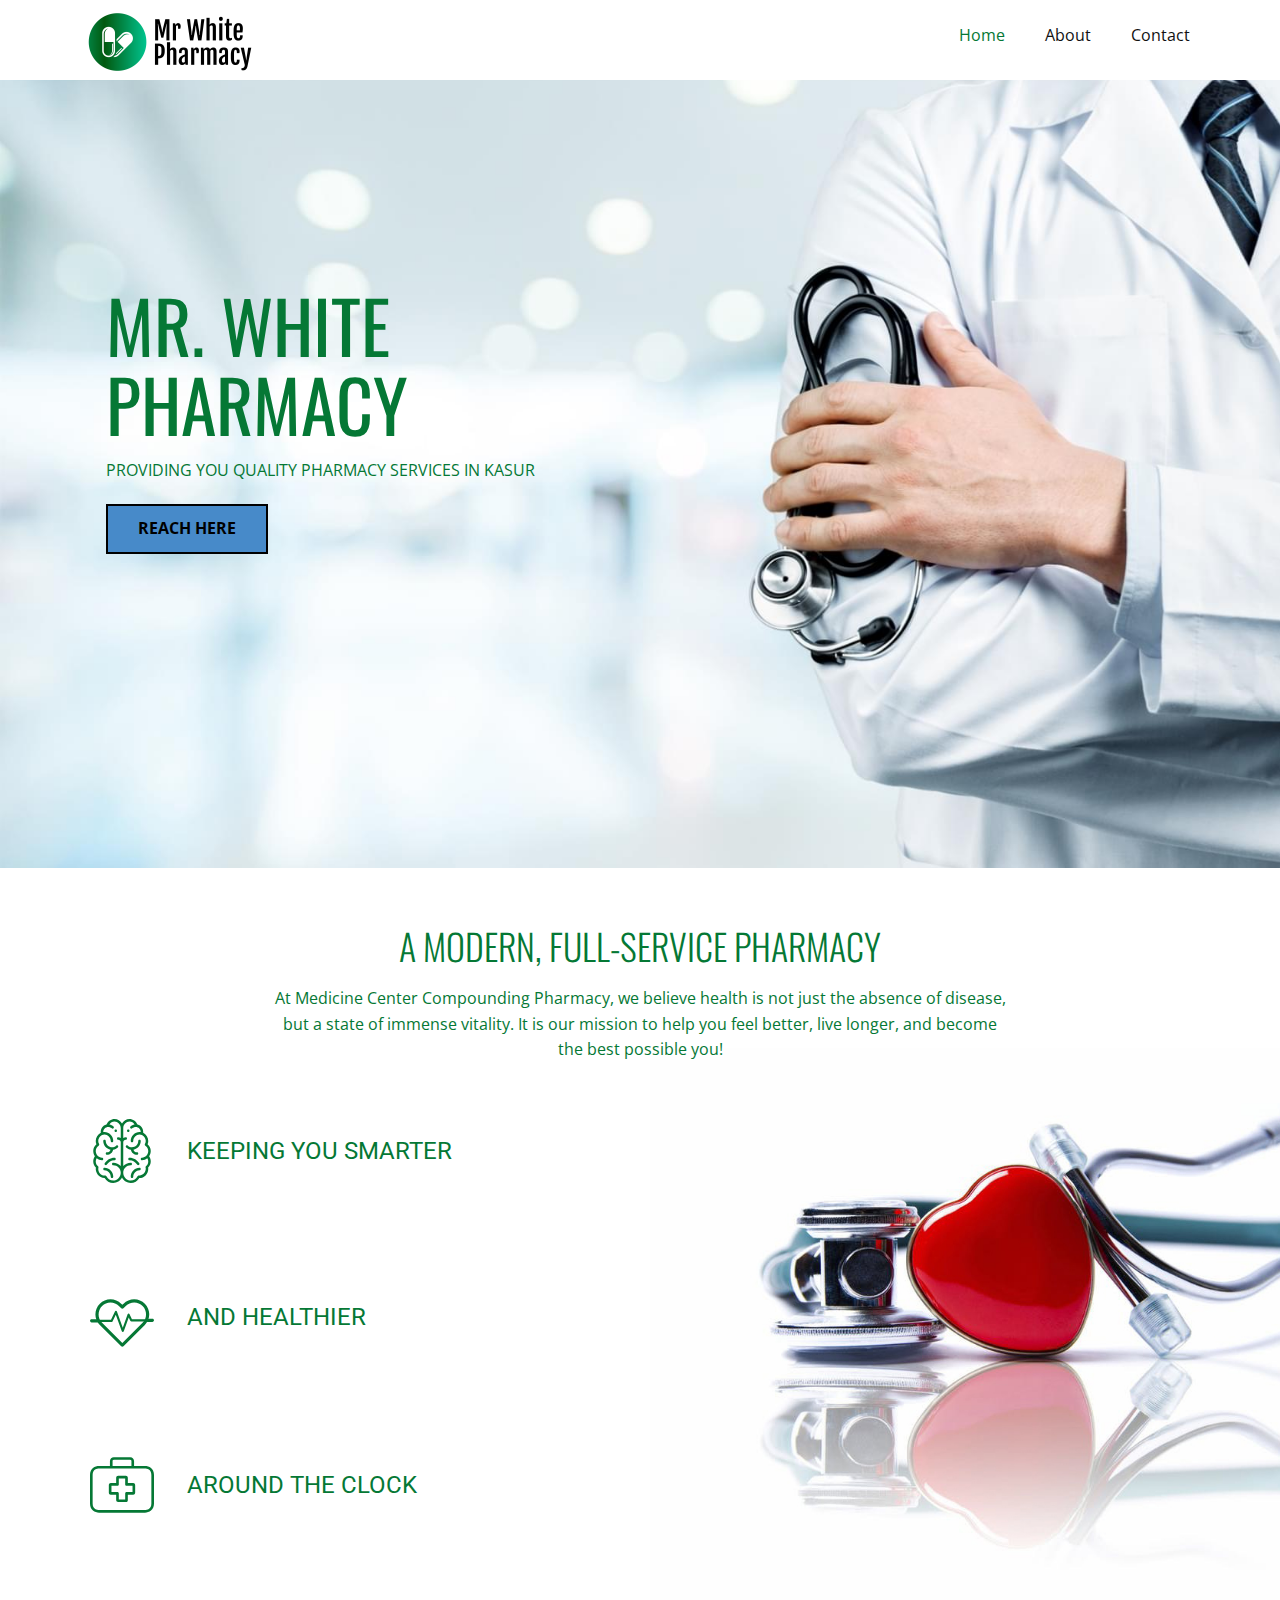
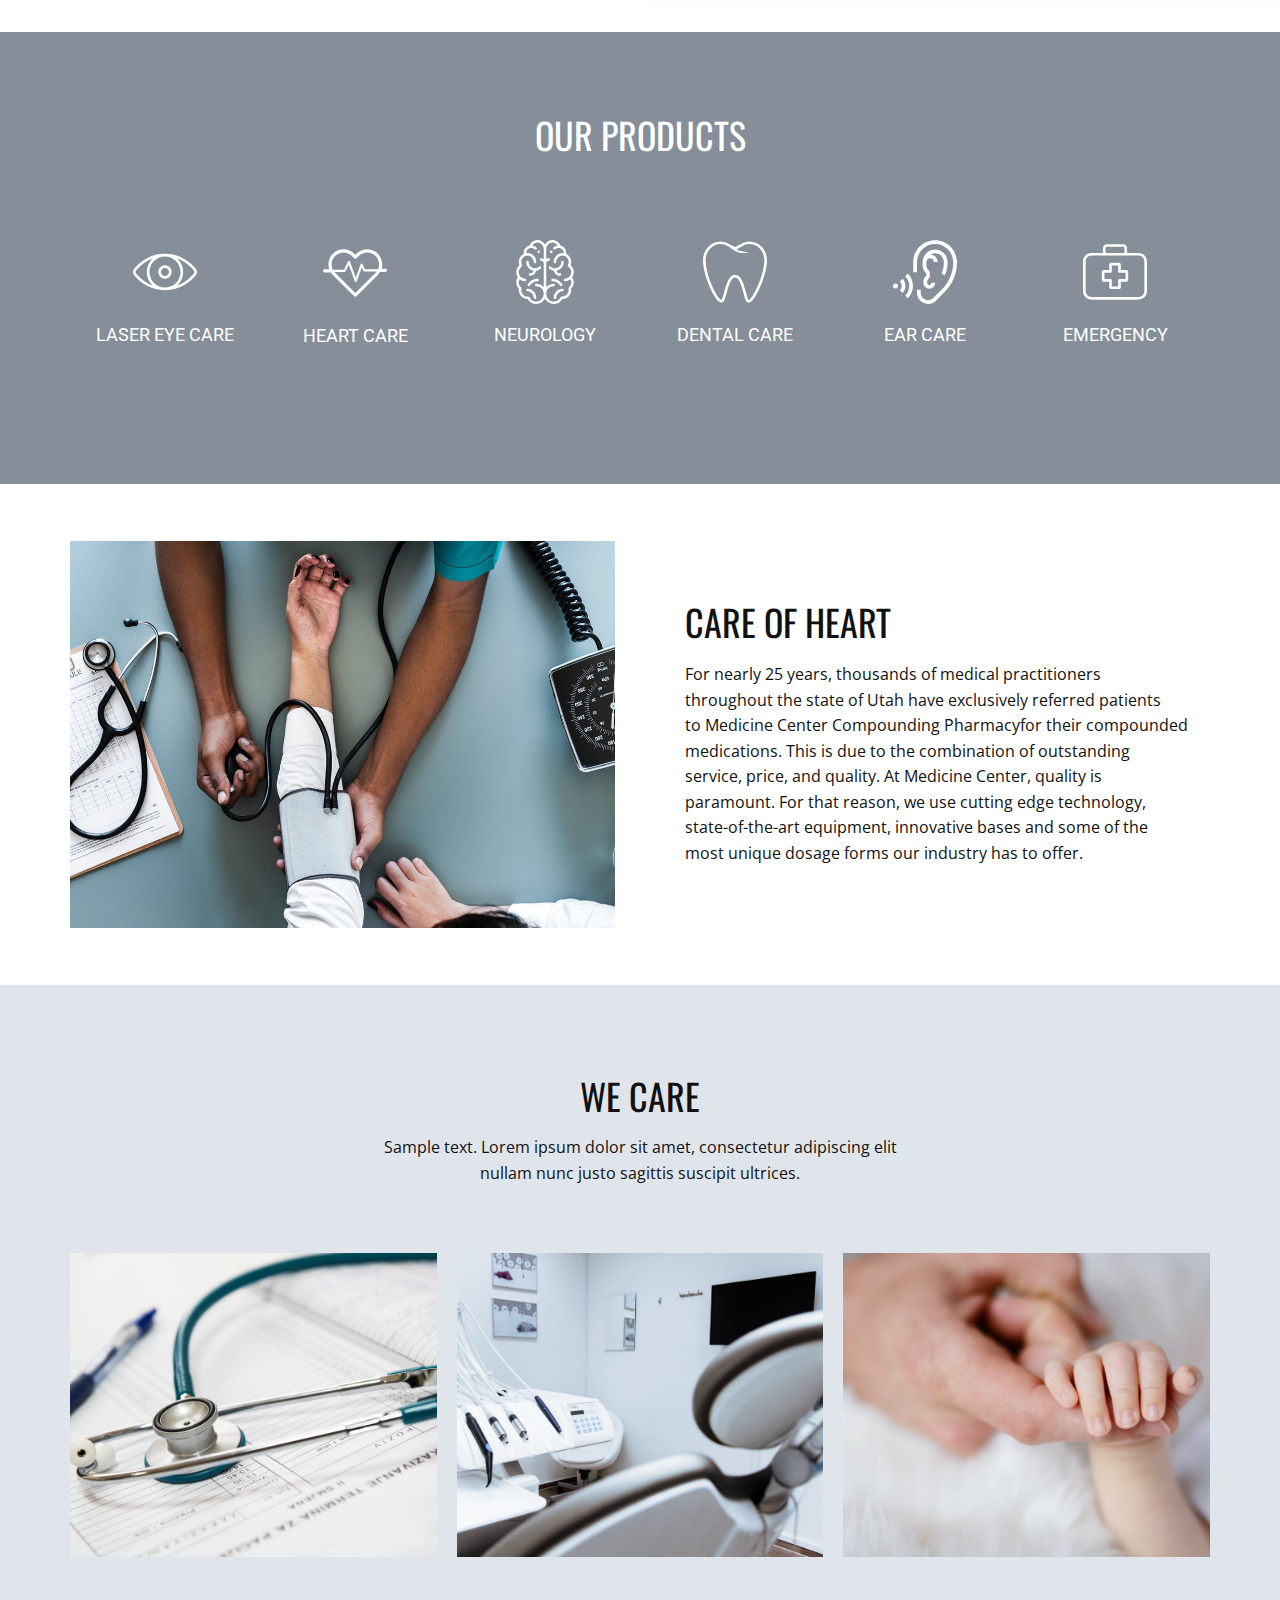
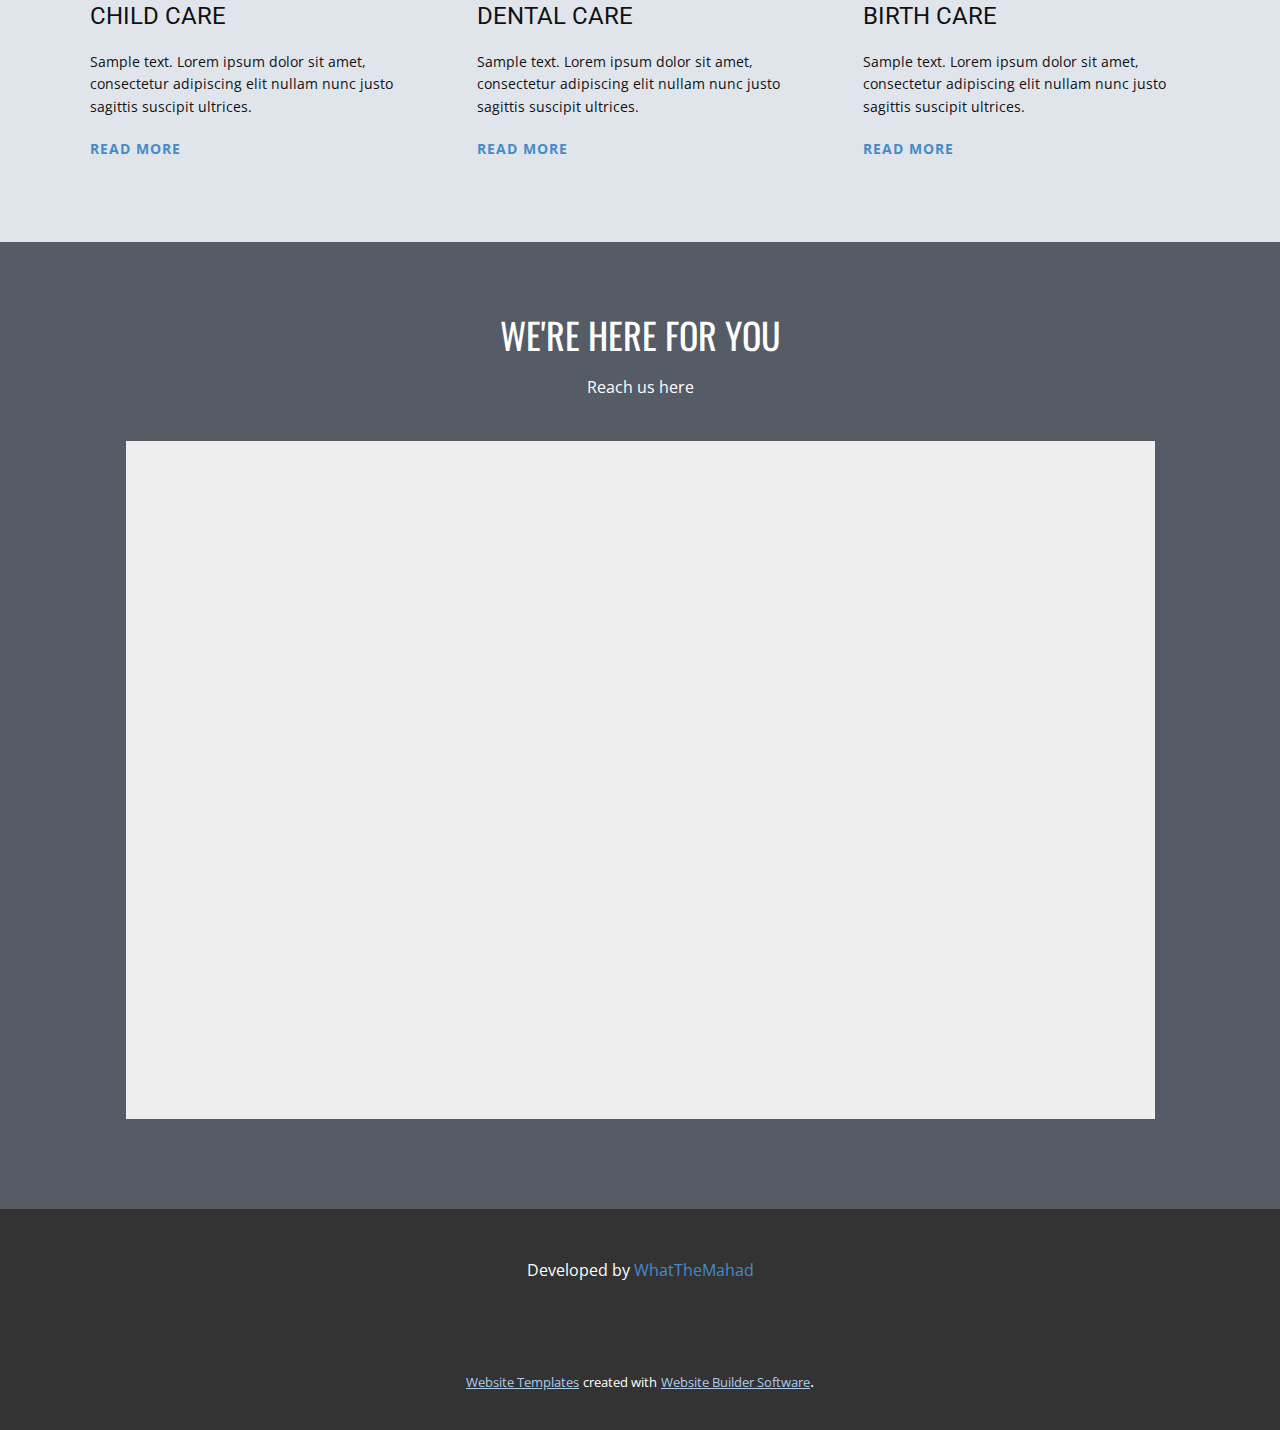
==== index.html @ a877fb99 "First Commit" ====
<!DOCTYPE html>
<html style="font-size: 16px;">
  <head>
    <meta name="viewport" content="width=device-width, initial-scale=1.0">
    <meta charset="utf-8">
    <meta name="keywords" content="MR. WHITE PHARMACY, KEEPING YOU SMARTER, AND HEALTHIER, around the clock, A MODERN, FULL-SERVICE PHARMACY, our products, care of heart, we care, we're here for you">
    <meta name="description" content="">
    <meta name="page_type" content="np-template-header-footer-from-plugin">
    <title>Mr White Pharmacy</title>
    <link rel="stylesheet" href="nicepage.css" media="screen">
<link rel="stylesheet" href="Mr-White-Pharmacy.css" media="screen">
    <script class="u-script" type="text/javascript" src="jquery.js" defer=""></script>
    <script class="u-script" type="text/javascript" src="nicepage.js" defer=""></script>
    <meta name="generator" content="Nicepage 3.11.0, nicepage.com">
    
    
    
    
    <link id="u-theme-google-font" rel="stylesheet" href="https://fonts.googleapis.com/css?family=Roboto:100,100i,300,300i,400,400i,500,500i,700,700i,900,900i|Open+Sans:300,300i,400,400i,600,600i,700,700i,800,800i">
    <link id="u-page-google-font" rel="stylesheet" href="https://fonts.googleapis.com/css?family=Oswald:200,300,400,500,600,700">
    
    
    
    <script type="application/ld+json">{
		"@context": "http://schema.org",
		"@type": "Organization",
		"name": "",
		"url": "index.html",
		"logo": "images/mrwhite.png"
}</script>
    <meta property="og:title" content="Mr White Pharmacy">
    <meta property="og:type" content="website">
    <meta name="theme-color" content="#478ac9">
    <link rel="canonical" href="index.html">
    <meta property="og:url" content="index.html">
  </head>
  <body data-home-page="Mr-White-Pharmacy.html" data-home-page-title="Mr White Pharmacy" class="u-body"><header class="u-clearfix u-header u-header" id="sec-38f5"><div class="u-clearfix u-sheet u-sheet-1">
        <a href="https://nicepage.com" class="u-image u-logo u-image-1" data-image-width="199" data-image-height="70">
          <img src="images/mrwhite.png" class="u-logo-image u-logo-image-1" data-image-width="211.6">
        </a>
        <nav class="u-menu u-menu-dropdown u-offcanvas u-menu-1">
          <div class="menu-collapse" style="font-size: 1rem; letter-spacing: 0px;">
            <a class="u-button-style u-custom-left-right-menu-spacing u-custom-padding-bottom u-custom-text-active-color u-custom-text-hover-color u-custom-top-bottom-menu-spacing u-nav-link u-text-active-palette-1-base u-text-hover-palette-2-base" href="#map">
              <svg><use xmlns:xlink="http://www.w3.org/1999/xlink" xlink:href="#menu-hamburger"></use></svg>
              <svg version="1.1" xmlns="http://www.w3.org/2000/svg" xmlns:xlink="http://www.w3.org/1999/xlink"><defs><symbol id="menu-hamburger" viewBox="0 0 16 16" style="width: 16px; height: 16px;"><rect y="1" width="16" height="2"></rect><rect y="7" width="16" height="2"></rect><rect y="13" width="16" height="2"></rect>
</symbol>
</defs></svg>
            </a>
          </div>
          <div class="u-custom-menu u-nav-container">
            <ul class="u-nav u-unstyled u-nav-1"><li class="u-nav-item"><a class="u-button-style u-nav-link u-text-active-custom-color-2 u-text-hover-custom-color-2" href="Mr-White-Pharmacy.html" style="padding: 10px 20px;">Home</a>
</li><li class="u-nav-item"><a class="u-button-style u-nav-link u-text-active-custom-color-2 u-text-hover-custom-color-2" href="Mr-White-Pharmacy.html#about" data-page-id="713429143" style="padding: 10px 20px;">About</a>
</li><li class="u-nav-item"><a class="u-button-style u-nav-link u-text-active-custom-color-2 u-text-hover-custom-color-2" href="tel:+923099356744" style="padding: 10px 20px;">Contact</a>
</li></ul>
          </div>
          <div class="u-custom-menu u-nav-container-collapse">
            <div class="u-black u-container-style u-inner-container-layout u-opacity u-opacity-95 u-sidenav">
              <div class="u-sidenav-overflow">
                <div class="u-menu-close"></div>
                <ul class="u-align-center u-nav u-popupmenu-items u-unstyled u-nav-2"><li class="u-nav-item"><a class="u-button-style u-nav-link" href="Mr-White-Pharmacy.html" style="padding: 10px 20px;">Home</a>
</li><li class="u-nav-item"><a class="u-button-style u-nav-link" href="Mr-White-Pharmacy.html#about" data-page-id="713429143" style="padding: 10px 20px;">About</a>
</li><li class="u-nav-item"><a class="u-button-style u-nav-link" href="tel:+923099356744" style="padding: 10px 20px;">Contact</a>
</li></ul>
              </div>
            </div>
            <div class="u-black u-menu-overlay u-opacity u-opacity-70"></div>
          </div>
        </nav>
      </div></header>
    <section class="u-clearfix u-image u-section-1">
      <div class="u-clearfix u-sheet u-sheet-1">
        <div class="u-expanded-width-xs u-group u-shape-rectangle u-group-1">
          <div class="u-container-layout u-container-layout-1">
            <h1 class="u-custom-font u-font-oswald u-text u-text-custom-color-2 u-title u-text-1">MR. WHITE PHARMACY</h1>
            <p class="u-text u-text-custom-color-2 u-text-2">PROVIDING YOU QUALITY PHARMACY SERVICES IN KASUR</p>
            <a href="Mr-White-Pharmacy.html#map" data-page-id="713429143" class="u-active-custom-color-2 u-border-2 u-border-black u-btn u-custom-color-2 u-hover-custom-color-2 u-text-black u-text-hover-white u-btn-1">Reach here</a>
          </div>
        </div>
      </div>
    </section>
    <section class="u-clearfix u-section-2" id="about">
      <div class="u-clearfix u-sheet u-sheet-1">
        <div class="u-clearfix u-expanded-width u-gutter-20 u-layout-wrap u-layout-wrap-1">
          <div class="u-layout">
            <div class="u-layout-row">
              <div class="u-size-30">
                <div class="u-layout-col">
                  <div class="u-layout-cell u-left-cell u-size-20 u-layout-cell-1">
                    <div class="u-container-layout u-valign-middle-md u-valign-middle-sm u-valign-middle-xs"><span class="u-icon u-icon-circle u-text-custom-color-2 u-icon-1"><svg class="u-svg-link" preserveAspectRatio="xMidYMin slice" viewBox="0 0 512 512" style="undefined"><use xmlns:xlink="http://www.w3.org/1999/xlink" xlink:href="#svg-898c"></use></svg><svg id="svg-898c" x="0px" y="0px" viewBox="0 0 512 512" style="enable-background:new 0 0 512 512;" class="u-svg-content"><g><g><path d="M306,83c-5.52,0-10,4.48-10,10s4.48,10,10,10c5.52,0,10-4.48,10-10S311.52,83,306,83z"></path>
</g>
</g><g><g><path d="M206,83c-5.52,0-10,4.48-10,10s4.48,10,10,10s10-4.48,10-10S211.52,83,206,83z"></path>
</g>
</g><g><g><path d="M473.123,298.882C481.706,286,486,269.927,486,256c0-20.996-9.327-40.503-25.332-53.731    C464.21,193.805,466,185.002,466,176c0-27.855-16.256-53.803-40.425-65.92c3.667-30.414-16.151-58.292-45.52-65.403    C368.56,18.104,342.975,0,316,0c-25.11,0-47.631,14.646-60,36.016C243.63,14.646,221.109,0,196,0    c-26.977,0-52.562,18.104-64.055,44.678c-29.545,7.156-49.177,35.173-45.52,65.402C62.257,122.196,46,148.145,46,176    c0,9.002,1.79,17.805,5.332,26.269C35.327,215.498,26,235.004,26,256c0,14,4.33,30.052,12.877,42.881    C30.525,310.671,26,324.644,26,339c0,18.616,7.548,36.35,20.899,49.518C40.035,430.01,73.125,472,116,472    c0.31,0,0.615-0.005,0.914-0.014C131.129,496.508,157.515,512,186,512c29.688,0,56.216-17.82,70-43.494    C269.784,494.18,296.312,512,326,512c28.485,0,54.871-15.492,69.086-40.014c0.3,0.009,0.604,0.014,0.914,0.014    c37.944,0,70-33.43,70-73c0-3.369-0.296-6.834-0.899-10.482C478.452,375.35,486,357.617,486,339    C486,324.644,481.475,310.671,473.123,298.882z M246,151.381c-5.888-3.415-12.717-5.381-20-5.381c-5.523,0-10,4.477-10,10    s4.477,10,10,10c11.028,0,20,8.972,20,20v190.169C231.329,359.528,209.877,349,186,349c-5.523,0-10,4.477-10,10s4.477,10,10,10    c33.084,0,60,26.916,60,60c0,34.149-27.477,63-60,63c-23.152,0-44.465-13.691-54.299-34.88c-1.813-3.905-5.919-6.208-10.2-5.726    c-0.707,0.081-1.41,0.175-2.113,0.271c-28.46,3.892-60.51-28.335-51.834-64.387c0.891-3.703-0.399-7.589-3.326-10.025    C52.644,367.614,46,353.671,46,339c0-9.071,2.565-17.948,7.338-25.732C65.332,323.098,80.251,329,96,329c5.523,0,10-4.477,10-10    s-4.477-10-10-10c-27.139,0-50-24.77-50-53c0-17.125,8.729-32.879,23.352-42.142c4.505-2.854,5.978-8.741,3.347-13.38    C68.254,192.639,66,184.403,66,176c0-26.99,22.002-53,50-53c26.636,0,50,24.767,50,53c0,5.523,4.477,10,10,10s10-4.477,10-10    c0-39.57-32.056-73-70-73c-3.348,0-6.678,0.271-9.975,0.784C106.02,103.521,106,103.265,106,103c0-22.317,18.117-40,40-40    c10.682,0,20.73,4.161,28.292,11.715c3.907,3.903,10.238,3.899,14.142-0.007c3.903-3.908,3.9-10.239-0.007-14.142    c-9.123-9.113-20.662-14.925-33.167-16.851C164.079,30.624,178.744,20,196,20c26.636,0,50,24.766,50,53V151.381z M416,329    c15.75,0,30.669-5.903,42.663-15.729C463.435,321.054,466,329.93,466,339c0,14.671-6.644,28.614-18.227,38.253    c-2.928,2.436-4.217,6.323-3.326,10.025c1.06,4.403,1.553,8.128,1.553,11.721c0,31.04-28.075,56.126-53.387,52.666    c-0.703-0.096-1.407-0.191-2.114-0.271c-4.287-0.485-8.388,1.821-10.199,5.726C370.466,478.309,349.151,492,326,492    c-32.523,0-60-28.851-60-63c0-33.084,26.916-60,60-60c5.522,0,10-4.477,10-10s-4.478-10-10-10c-23.877,0-45.329,10.528-60,27.169    V186c0-11.028,8.972-20,20-20c5.522,0,10-4.477,10-10s-4.478-10-10-10c-7.283,0-14.112,1.966-20,5.381V73    c0-28.234,23.364-53,50-53c17.256,0,31.92,10.624,40.739,23.714c-12.504,1.926-24.042,7.738-33.166,16.851    c-3.908,3.903-3.912,10.234-0.009,14.142c3.903,3.908,10.236,3.911,14.142,0.008C345.271,67.161,355.318,63,366,63    c21.993,0,40,17.787,40,40c0,0.264-0.02,0.521-0.025,0.784C402.678,103.271,399.348,103,396,103c-37.944,0-70,33.43-70,73    c0,5.523,4.478,10,10,10c5.522,0,10-4.477,10-10c0-28.233,23.364-53,50-53c27.982,0,50,25.997,50,53    c0,8.403-2.254,16.639-6.699,24.478c-2.63,4.639-1.157,10.526,3.348,13.38C457.271,223.121,466,238.875,466,256    c0,28.331-22.941,53-50,53c-5.522,0-10,4.477-10,10S410.478,329,416,329z"></path>
</g>
</g><g><g><path d="M223.453,214.053c-3.682-4.116-10.003-4.468-14.12-0.786C177.265,241.952,126,219.027,126,176c0-5.523-4.477-10-10-10    s-10,4.477-10,10c0,34.715,25.407,63.595,58.6,69.057C160.75,257.185,149.386,266,136,266c-5.523,0-10,4.477-10,10s4.477,10,10,10    c24.357,0,44.69-17.51,49.102-40.602c13.907-1.819,26.996-7.77,37.565-17.225C226.783,224.491,227.135,218.169,223.453,214.053z"></path>
</g>
</g><g><g><path d="M116,389c-5.523,0-10,4.477-10,10s4.477,10,10,10c26.636,0,50,24.767,50,53c0,5.523,4.477,10,10,10s10-4.477,10-10    C186,422.43,153.944,389,116,389z"></path>
</g>
</g><g><g><path d="M196,309c-33.886,0-62.98,18.585-78.3,45.608c-2.723,4.805-1.036,10.908,3.768,13.631    c4.805,2.723,10.907,1.037,13.631-3.768C147.034,343.415,169.68,329,196,329c5.523,0,10-4.477,10-10S201.523,309,196,309z"></path>
</g>
</g><g><g><path d="M376,266c-13.386,0-24.75-8.815-28.6-20.943C380.593,239.595,406,210.715,406,176c0-5.523-4.478-10-10-10    c-5.522,0-10,4.477-10,10c0,27.57-22.43,50-50,50c-12.316,0-24.153-4.522-33.333-12.733c-4.115-3.682-10.438-3.331-14.12,0.786    c-3.683,4.116-3.33,10.438,0.786,14.12c10.569,9.455,23.659,15.406,37.565,17.225C331.31,268.49,351.643,286,376,286    c5.522,0,10-4.477,10-10S381.522,266,376,266z"></path>
</g>
</g><g><g><path d="M396,389c-37.944,0-70,33.43-70,73c0,5.523,4.478,10,10,10c5.522,0,10-4.477,10-10c0-28.233,23.364-53,50-53    c5.522,0,10-4.477,10-10S401.522,389,396,389z"></path>
</g>
</g><g><g><path d="M394.3,354.609C379.018,327.65,349.964,309,316,309c-5.522,0-10,4.477-10,10s4.478,10,10,10    c26.301,0,48.964,14.411,60.899,35.471c2.727,4.811,8.834,6.489,13.631,3.769C395.335,365.517,397.022,359.414,394.3,354.609z"></path>
</g>
</g><g></g><g></g><g></g><g></g><g></g><g></g><g></g><g></g><g></g><g></g><g></g><g></g><g></g><g></g><g></g></svg></span>
                      <h2 class="u-text u-text-custom-color-2 u-text-1">KEEPING YOU SMARTER</h2>
                    </div>
                  </div>
                  <div class="u-layout-cell u-left-cell u-size-20 u-layout-cell-2">
                    <div class="u-container-layout u-valign-middle-md u-valign-middle-xs"><span class="u-icon u-icon-circle u-text-custom-color-2 u-icon-2"><svg class="u-svg-link" preserveAspectRatio="xMidYMin slice" viewBox="0 0 484 484" style="undefined"><use xmlns:xlink="http://www.w3.org/1999/xlink" xlink:href="#svg-d835"></use></svg><svg id="svg-d835" x="0px" y="0px" viewBox="0 0 484 484" style="enable-background:new 0 0 484 484;" class="u-svg-content"><g><g><path d="M414.74,95.558c-21.512-21.516-50.12-33.364-80.544-33.364c-30.428,0-59.032,11.848-80.544,33.364l-9.044,9.044    l-9.044-9.044c-21.516-21.516-50.124-33.364-80.548-33.364c-30.428,0-59.032,11.848-80.544,33.364    c-44.416,44.408-44.416,116.672,0,161.084L236.12,418.29c2.344,2.344,5.412,3.516,8.484,3.516c3.072,0,6.14-1.172,8.492-3.512    L414.74,256.646c21.516-21.512,33.364-50.12,33.364-80.544C448.104,145.674,436.256,117.07,414.74,95.558z M397.768,239.674    l-153.16,153.164L91.444,239.674c-35.056-35.056-35.056-92.092,0-127.148c16.98-16.98,39.556-26.332,63.572-26.332    c24.012,0,46.592,9.352,63.576,26.332l17.528,17.528c4.688,4.688,12.28,4.688,16.968,0l17.528-17.528    c16.984-16.98,39.56-26.332,63.576-26.332s46.596,9.352,63.576,26.332C432.824,147.582,432.824,204.618,397.768,239.674z"></path>
</g>
</g><g><g><path d="M56,213.806H12c-6.628,0-12,5.372-12,12s5.372,12,12,12h44c6.628,0,12-5.372,12-12S62.628,213.806,56,213.806z"></path>
</g>
</g><g><g><path d="M431.992,214.194H317.144l-17.872-39.308c-1.348-2.972-4.284-4.78-7.624-4.684c-3.26,0.14-6.108,2.24-7.196,5.316    l-36.528,102.936l-44.408-122.98c-1.096-3.036-3.916-5.12-7.148-5.272c-3.456-0.16-6.236,1.66-7.612,4.584l-29.84,63.408h-98.92    c-4.42,0-8,3.584-8,8s5.264,7.612,9.684,7.612h104c3.1,0,4.236-1.4,5.556-4.204l23.788-50.548l45.452,125.86    c1.144,3.168,4.152,5.28,7.524,5.28c0.008,0,0.016,0,0.016,0c3.38-0.008,6.388-2.14,7.516-5.324l37.376-105.332l11.804,25.964    c1.296,2.86,5.832,4.304,8.968,4.304h120c4.416,0,6.312-3.196,6.312-7.612S436.408,214.194,431.992,214.194z"></path>
</g>
</g><g><g><path d="M472,209.806h-36c-6.628,0-12,5.372-12,12s5.372,12,12,12h36c6.628,0,12-5.372,12-12S478.628,209.806,472,209.806z"></path>
</g>
</g><g></g><g></g><g></g><g></g><g></g><g></g><g></g><g></g><g></g><g></g><g></g><g></g><g></g><g></g><g></g></svg></span>
                      <h2 class="u-text u-text-custom-color-2 u-text-2">AND HEALTHIER</h2>
                    </div>
                  </div>
                  <div class="u-layout-cell u-left-cell u-size-20 u-layout-cell-3">
                    <div class="u-container-layout u-valign-middle-md u-valign-middle-xs"><span class="u-icon u-icon-circle u-text-custom-color-2 u-icon-3"><svg class="u-svg-link" preserveAspectRatio="xMidYMin slice" viewBox="0 0 388.8 388.8" style="undefined"><use xmlns:xlink="http://www.w3.org/1999/xlink" xlink:href="#svg-3d17"></use></svg><svg id="svg-3d17" x="0px" y="0px" viewBox="0 0 388.8 388.8" style="enable-background:new 0 0 388.8 388.8;" class="u-svg-content"><g><g><path d="M262.48,182.856c-0.027,0-0.053,0-0.08,0h-32.56v-32.64c0.044-6.583-5.257-11.956-11.84-12c-0.027,0-0.054,0-0.08,0    h-47.04c-6.583,0-11.92,5.337-11.92,11.92v32.64H126.4c-6.583-0.044-11.956,5.256-12,11.839c0,0.054,0,0.107,0,0.161v46.96    c0,6.583,5.337,11.92,11.92,11.92h32.64v32.56c-0.044,6.583,5.257,11.956,11.84,12c0.027,0,0.054,0,0.08,0h46.96    c6.583,0,11.92-5.337,11.92-11.92v0v-32.64h32.64c6.583,0.044,11.956-5.257,12-11.84c0-0.027,0-0.054,0-0.08v-46.96    C274.4,188.193,269.064,182.856,262.48,182.856z M258.4,237.656h-36.56c-4.418,0-8,3.582-8,8v36.56h-38.88v-36.56    c0-4.418-3.582-8-8-8H130.4v-38.8h36.56c4.418,0,8-3.582,8-8v-36.64h38.8v36.56c0,4.418,3.582,8,8,8h36.64V237.656z"></path>
</g>
</g><g><g><path d="M333.6,78.376L333.6,78.376l-65.92,0v-28.16c0.415-12.85-9.666-23.604-22.516-24.019c-0.655-0.021-1.31-0.015-1.964,0.019    h-97.6c-12.84-0.669-23.791,9.197-24.461,22.036c-0.034,0.654-0.041,1.309-0.019,1.964v28H55.2c-25.44,0-55.2,14.48-55.2,55.2v174    c0,40.72,29.76,55.2,55.2,55.2h278.4c25.44,0,55.2-14.48,55.2-55.2v-173.84C388.8,92.856,359.12,78.376,333.6,78.376z     M137.12,50.216c0-2.32,0-8.56,8.56-8.56h97.52c8.56,0,8.56,6.16,8.56,8.56v28H137.12V50.216z M372.8,307.416    c0,35.36-27.36,39.2-39.2,39.2H55.2c-11.76,0-39.2-3.84-39.2-39.2v-173.84c0-35.36,27.36-39.2,39.2-39.2h278.4    c11.76,0,39.2,3.84,39.2,39.2V307.416z"></path>
</g>
</g><g></g><g></g><g></g><g></g><g></g><g></g><g></g><g></g><g></g><g></g><g></g><g></g><g></g><g></g><g></g></svg></span>
                      <h2 class="u-text u-text-custom-color-2 u-text-3">around the clock</h2>
                    </div>
                  </div>
                </div>
              </div>
              <div class="u-size-30">
                <div class="u-layout-row">
                  <div class="u-expand-resize u-layout-cell u-right-cell u-size-60 u-layout-cell-4">
                    <div class="u-container-layout">
                      <img class="u-image u-image-1" src="images/ff8d8bc18ea3d33187ee1aa300a5f9f7.jpeg">
                    </div>
                  </div>
                </div>
              </div>
            </div>
          </div>
        </div>
        <div class="u-align-center u-expanded-width-md u-expanded-width-xs u-group u-group-1">
          <div class="u-container-layout u-valign-middle u-container-layout-5">
            <h2 class="u-custom-font u-font-oswald u-text u-text-custom-color-2 u-text-4">A MODERN, FULL-SERVICE PHARMACY</h2>
            <p class="u-text u-text-custom-color-2 u-text-5">At Medicine Center Compounding Pharmacy, we believe health is not just the absence of disease, but a state of immense vitality. It is our mission to help you feel better, live longer, and become the best possible you!</p>
          </div>
        </div>
      </div>
    </section>
    <section class="u-clearfix u-palette-5-dark-1 u-section-3">
      <div class="u-clearfix u-sheet u-sheet-1">
        <div class="u-align-center u-group u-group-1">
          <div class="u-container-layout u-container-layout-1">
            <h2 class="u-custom-font u-font-oswald u-text u-text-1">our products</h2>
          </div>
        </div>
        <div class="u-clearfix u-expanded-width u-layout-wrap u-layout-wrap-1">
          <div class="u-layout">
            <div class="u-layout-row">
              <div class="u-align-center-md u-align-center-sm u-align-center-xl u-align-center-xs u-layout-cell u-left-cell u-size-10 u-size-30-md u-layout-cell-1">
                <div class="u-container-layout u-valign-middle-md u-valign-middle-sm u-valign-middle-xl u-valign-middle-xs u-container-layout-2"><span class="u-icon u-icon-circle u-icon-1"><svg class="u-svg-link" preserveAspectRatio="xMidYMin slice" viewBox="0 0 512.001 512.001" style="undefined"><use xmlns:xlink="http://www.w3.org/1999/xlink" xlink:href="#svg-dde5"></use></svg><svg xmlns="http://www.w3.org/2000/svg" xmlns:xlink="http://www.w3.org/1999/xlink" version="1.1" id="svg-dde5" x="0px" y="0px" viewBox="0 0 512.001 512.001" style="enable-background:new 0 0 512.001 512.001;" xml:space="preserve" class="u-svg-content"><g><g><path d="M503.698,231.895c-28.735-36.843-65.956-67.318-107.637-88.128c-42.548-21.243-88.321-32.265-136.104-32.843    c-1.316-0.036-6.6-0.036-7.916,0c-47.782,0.579-93.556,11.6-136.104,32.843c-41.681,20.81-78.9,51.284-107.636,88.128    c-11.07,14.193-11.07,34.018,0,48.211c28.735,36.843,65.955,67.318,107.636,88.128c42.548,21.243,88.321,32.265,136.104,32.843    c1.316,0.036,6.6,0.036,7.916,0c47.782-0.579,93.556-11.6,136.104-32.843c41.681-20.81,78.901-51.284,107.637-88.128    C514.768,265.911,514.768,246.088,503.698,231.895z M125.242,349.599c-38.92-19.432-73.678-47.892-100.517-82.303    c-5.187-6.651-5.187-15.94,0-22.591c26.838-34.411,61.596-62.871,100.517-82.303c11.054-5.518,22.342-10.29,33.839-14.33    c-29.578,26.588-48.213,65.12-48.213,107.928c0,42.81,18.636,81.345,48.217,107.932    C147.588,359.892,136.297,355.118,125.242,349.599z M256,380.303c-68.542,0-124.304-55.762-124.304-124.304    S187.458,131.696,256,131.696S380.304,187.458,380.304,256S324.542,380.303,256,380.303z M487.275,267.295    c-26.838,34.411-61.596,62.871-100.517,82.303c-11.041,5.512-22.322,10.263-33.805,14.299    c29.558-26.587,48.179-65.107,48.179-107.898c0-42.814-18.64-81.351-48.223-107.939c11.5,4.041,22.793,8.819,33.85,14.34    c38.92,19.432,73.678,47.892,100.517,82.303C492.462,251.355,492.462,260.644,487.275,267.295z"></path>
</g>
</g><g><g><path d="M256,202.804c-29.332,0-53.195,23.863-53.195,53.195s23.863,53.195,53.195,53.195s53.195-23.863,53.195-53.195    C309.196,226.667,285.333,202.804,256,202.804z M256,288.367c-17.847,0-32.368-14.519-32.368-32.368    c0-17.848,14.519-32.367,32.368-32.367c17.847,0,32.367,14.519,32.367,32.367C288.368,273.848,273.847,288.367,256,288.367z"></path>
</g>
</g><g></g><g></g><g></g><g></g><g></g><g></g><g></g><g></g><g></g><g></g><g></g><g></g><g></g><g></g><g></g></svg></span>
                  <h3 class="u-text u-text-2">laser eye care</h3>
                </div>
              </div>
              <div class="u-align-center-md u-align-center-sm u-align-center-xs u-layout-cell u-size-10 u-size-30-md u-layout-cell-2">
                <div class="u-container-layout u-valign-middle-md u-valign-middle-sm u-valign-middle-xs u-container-layout-3"><span class="u-icon u-icon-circle u-icon-2"><svg class="u-svg-link" preserveAspectRatio="xMidYMin slice" viewBox="0 0 484 484" style="undefined"><use xmlns:xlink="http://www.w3.org/1999/xlink" xlink:href="#svg-d864"></use></svg><svg xmlns="http://www.w3.org/2000/svg" xmlns:xlink="http://www.w3.org/1999/xlink" version="1.1" id="svg-d864" x="0px" y="0px" viewBox="0 0 484 484" style="enable-background:new 0 0 484 484;" xml:space="preserve" class="u-svg-content"><g><g><path d="M414.74,95.558c-21.512-21.516-50.12-33.364-80.544-33.364c-30.428,0-59.032,11.848-80.544,33.364l-9.044,9.044    l-9.044-9.044c-21.516-21.516-50.124-33.364-80.548-33.364c-30.428,0-59.032,11.848-80.544,33.364    c-44.416,44.408-44.416,116.672,0,161.084L236.12,418.29c2.344,2.344,5.412,3.516,8.484,3.516c3.072,0,6.14-1.172,8.492-3.512    L414.74,256.646c21.516-21.512,33.364-50.12,33.364-80.544C448.104,145.674,436.256,117.07,414.74,95.558z M397.768,239.674    l-153.16,153.164L91.444,239.674c-35.056-35.056-35.056-92.092,0-127.148c16.98-16.98,39.556-26.332,63.572-26.332    c24.012,0,46.592,9.352,63.576,26.332l17.528,17.528c4.688,4.688,12.28,4.688,16.968,0l17.528-17.528    c16.984-16.98,39.56-26.332,63.576-26.332s46.596,9.352,63.576,26.332C432.824,147.582,432.824,204.618,397.768,239.674z"></path>
</g>
</g><g><g><path d="M56,213.806H12c-6.628,0-12,5.372-12,12s5.372,12,12,12h44c6.628,0,12-5.372,12-12S62.628,213.806,56,213.806z"></path>
</g>
</g><g><g><path d="M431.992,214.194H317.144l-17.872-39.308c-1.348-2.972-4.284-4.78-7.624-4.684c-3.26,0.14-6.108,2.24-7.196,5.316    l-36.528,102.936l-44.408-122.98c-1.096-3.036-3.916-5.12-7.148-5.272c-3.456-0.16-6.236,1.66-7.612,4.584l-29.84,63.408h-98.92    c-4.42,0-8,3.584-8,8s5.264,7.612,9.684,7.612h104c3.1,0,4.236-1.4,5.556-4.204l23.788-50.548l45.452,125.86    c1.144,3.168,4.152,5.28,7.524,5.28c0.008,0,0.016,0,0.016,0c3.38-0.008,6.388-2.14,7.516-5.324l37.376-105.332l11.804,25.964    c1.296,2.86,5.832,4.304,8.968,4.304h120c4.416,0,6.312-3.196,6.312-7.612S436.408,214.194,431.992,214.194z"></path>
</g>
</g><g><g><path d="M472,209.806h-36c-6.628,0-12,5.372-12,12s5.372,12,12,12h36c6.628,0,12-5.372,12-12S478.628,209.806,472,209.806z"></path>
</g>
</g><g></g><g></g><g></g><g></g><g></g><g></g><g></g><g></g><g></g><g></g><g></g><g></g><g></g><g></g><g></g></svg></span>
                  <h3 class="u-align-center-lg u-align-center-xl u-text u-text-3">heart care</h3>
                </div>
              </div>
              <div class="u-align-center u-layout-cell u-size-10 u-size-30-md u-layout-cell-3">
                <div class="u-container-layout u-valign-middle u-container-layout-4"><span class="u-icon u-icon-circle u-icon-3"><svg class="u-svg-link" preserveAspectRatio="xMidYMin slice" viewBox="0 0 512 512" style="undefined"><use xmlns:xlink="http://www.w3.org/1999/xlink" xlink:href="#svg-13ca"></use></svg><svg xmlns="http://www.w3.org/2000/svg" xmlns:xlink="http://www.w3.org/1999/xlink" version="1.1" id="svg-13ca" x="0px" y="0px" viewBox="0 0 512 512" style="enable-background:new 0 0 512 512;" xml:space="preserve" class="u-svg-content"><g><g><path d="M306,83c-5.52,0-10,4.48-10,10s4.48,10,10,10c5.52,0,10-4.48,10-10S311.52,83,306,83z"></path>
</g>
</g><g><g><path d="M206,83c-5.52,0-10,4.48-10,10s4.48,10,10,10s10-4.48,10-10S211.52,83,206,83z"></path>
</g>
</g><g><g><path d="M473.123,298.882C481.706,286,486,269.927,486,256c0-20.996-9.327-40.503-25.332-53.731    C464.21,193.805,466,185.002,466,176c0-27.855-16.256-53.803-40.425-65.92c3.667-30.414-16.151-58.292-45.52-65.403    C368.56,18.104,342.975,0,316,0c-25.11,0-47.631,14.646-60,36.016C243.63,14.646,221.109,0,196,0    c-26.977,0-52.562,18.104-64.055,44.678c-29.545,7.156-49.177,35.173-45.52,65.402C62.257,122.196,46,148.145,46,176    c0,9.002,1.79,17.805,5.332,26.269C35.327,215.498,26,235.004,26,256c0,14,4.33,30.052,12.877,42.881    C30.525,310.671,26,324.644,26,339c0,18.616,7.548,36.35,20.899,49.518C40.035,430.01,73.125,472,116,472    c0.31,0,0.615-0.005,0.914-0.014C131.129,496.508,157.515,512,186,512c29.688,0,56.216-17.82,70-43.494    C269.784,494.18,296.312,512,326,512c28.485,0,54.871-15.492,69.086-40.014c0.3,0.009,0.604,0.014,0.914,0.014    c37.944,0,70-33.43,70-73c0-3.369-0.296-6.834-0.899-10.482C478.452,375.35,486,357.617,486,339    C486,324.644,481.475,310.671,473.123,298.882z M246,151.381c-5.888-3.415-12.717-5.381-20-5.381c-5.523,0-10,4.477-10,10    s4.477,10,10,10c11.028,0,20,8.972,20,20v190.169C231.329,359.528,209.877,349,186,349c-5.523,0-10,4.477-10,10s4.477,10,10,10    c33.084,0,60,26.916,60,60c0,34.149-27.477,63-60,63c-23.152,0-44.465-13.691-54.299-34.88c-1.813-3.905-5.919-6.208-10.2-5.726    c-0.707,0.081-1.41,0.175-2.113,0.271c-28.46,3.892-60.51-28.335-51.834-64.387c0.891-3.703-0.399-7.589-3.326-10.025    C52.644,367.614,46,353.671,46,339c0-9.071,2.565-17.948,7.338-25.732C65.332,323.098,80.251,329,96,329c5.523,0,10-4.477,10-10    s-4.477-10-10-10c-27.139,0-50-24.77-50-53c0-17.125,8.729-32.879,23.352-42.142c4.505-2.854,5.978-8.741,3.347-13.38    C68.254,192.639,66,184.403,66,176c0-26.99,22.002-53,50-53c26.636,0,50,24.767,50,53c0,5.523,4.477,10,10,10s10-4.477,10-10    c0-39.57-32.056-73-70-73c-3.348,0-6.678,0.271-9.975,0.784C106.02,103.521,106,103.265,106,103c0-22.317,18.117-40,40-40    c10.682,0,20.73,4.161,28.292,11.715c3.907,3.903,10.238,3.899,14.142-0.007c3.903-3.908,3.9-10.239-0.007-14.142    c-9.123-9.113-20.662-14.925-33.167-16.851C164.079,30.624,178.744,20,196,20c26.636,0,50,24.766,50,53V151.381z M416,329    c15.75,0,30.669-5.903,42.663-15.729C463.435,321.054,466,329.93,466,339c0,14.671-6.644,28.614-18.227,38.253    c-2.928,2.436-4.217,6.323-3.326,10.025c1.06,4.403,1.553,8.128,1.553,11.721c0,31.04-28.075,56.126-53.387,52.666    c-0.703-0.096-1.407-0.191-2.114-0.271c-4.287-0.485-8.388,1.821-10.199,5.726C370.466,478.309,349.151,492,326,492    c-32.523,0-60-28.851-60-63c0-33.084,26.916-60,60-60c5.522,0,10-4.477,10-10s-4.478-10-10-10c-23.877,0-45.329,10.528-60,27.169    V186c0-11.028,8.972-20,20-20c5.522,0,10-4.477,10-10s-4.478-10-10-10c-7.283,0-14.112,1.966-20,5.381V73    c0-28.234,23.364-53,50-53c17.256,0,31.92,10.624,40.739,23.714c-12.504,1.926-24.042,7.738-33.166,16.851    c-3.908,3.903-3.912,10.234-0.009,14.142c3.903,3.908,10.236,3.911,14.142,0.008C345.271,67.161,355.318,63,366,63    c21.993,0,40,17.787,40,40c0,0.264-0.02,0.521-0.025,0.784C402.678,103.271,399.348,103,396,103c-37.944,0-70,33.43-70,73    c0,5.523,4.478,10,10,10c5.522,0,10-4.477,10-10c0-28.233,23.364-53,50-53c27.982,0,50,25.997,50,53    c0,8.403-2.254,16.639-6.699,24.478c-2.63,4.639-1.157,10.526,3.348,13.38C457.271,223.121,466,238.875,466,256    c0,28.331-22.941,53-50,53c-5.522,0-10,4.477-10,10S410.478,329,416,329z"></path>
</g>
</g><g><g><path d="M223.453,214.053c-3.682-4.116-10.003-4.468-14.12-0.786C177.265,241.952,126,219.027,126,176c0-5.523-4.477-10-10-10    s-10,4.477-10,10c0,34.715,25.407,63.595,58.6,69.057C160.75,257.185,149.386,266,136,266c-5.523,0-10,4.477-10,10s4.477,10,10,10    c24.357,0,44.69-17.51,49.102-40.602c13.907-1.819,26.996-7.77,37.565-17.225C226.783,224.491,227.135,218.169,223.453,214.053z"></path>
</g>
</g><g><g><path d="M116,389c-5.523,0-10,4.477-10,10s4.477,10,10,10c26.636,0,50,24.767,50,53c0,5.523,4.477,10,10,10s10-4.477,10-10    C186,422.43,153.944,389,116,389z"></path>
</g>
</g><g><g><path d="M196,309c-33.886,0-62.98,18.585-78.3,45.608c-2.723,4.805-1.036,10.908,3.768,13.631    c4.805,2.723,10.907,1.037,13.631-3.768C147.034,343.415,169.68,329,196,329c5.523,0,10-4.477,10-10S201.523,309,196,309z"></path>
</g>
</g><g><g><path d="M376,266c-13.386,0-24.75-8.815-28.6-20.943C380.593,239.595,406,210.715,406,176c0-5.523-4.478-10-10-10    c-5.522,0-10,4.477-10,10c0,27.57-22.43,50-50,50c-12.316,0-24.153-4.522-33.333-12.733c-4.115-3.682-10.438-3.331-14.12,0.786    c-3.683,4.116-3.33,10.438,0.786,14.12c10.569,9.455,23.659,15.406,37.565,17.225C331.31,268.49,351.643,286,376,286    c5.522,0,10-4.477,10-10S381.522,266,376,266z"></path>
</g>
</g><g><g><path d="M396,389c-37.944,0-70,33.43-70,73c0,5.523,4.478,10,10,10c5.522,0,10-4.477,10-10c0-28.233,23.364-53,50-53    c5.522,0,10-4.477,10-10S401.522,389,396,389z"></path>
</g>
</g><g><g><path d="M394.3,354.609C379.018,327.65,349.964,309,316,309c-5.522,0-10,4.477-10,10s4.478,10,10,10    c26.301,0,48.964,14.411,60.899,35.471c2.727,4.811,8.834,6.489,13.631,3.769C395.335,365.517,397.022,359.414,394.3,354.609z"></path>
</g>
</g><g></g><g></g><g></g><g></g><g></g><g></g><g></g><g></g><g></g><g></g><g></g><g></g><g></g><g></g><g></g></svg></span>
                  <h3 class="u-text u-text-4">neurology</h3>
                </div>
              </div>
              <div class="u-align-center u-layout-cell u-size-10 u-size-30-md u-layout-cell-4">
                <div class="u-container-layout u-valign-middle u-container-layout-5"><span class="u-icon u-icon-circle u-icon-4"><svg class="u-svg-link" preserveAspectRatio="xMidYMin slice" viewBox="0 0 407.504 407.504" style="undefined"><use xmlns:xlink="http://www.w3.org/1999/xlink" xlink:href="#svg-ef58"></use></svg><svg xmlns="http://www.w3.org/2000/svg" xmlns:xlink="http://www.w3.org/1999/xlink" version="1.1" id="svg-ef58" x="0px" y="0px" viewBox="0 0 407.504 407.504" style="enable-background:new 0 0 407.504 407.504;" xml:space="preserve" class="u-svg-content"><g><path d="M376.328,45.601c-21.131-23.658-50.213-36.686-81.891-36.686c-24.766,0-51.477,14.735-70.994,25.501   c-7.105,3.922-16.821,9.284-19.693,9.637c-2.859-0.347-12.525-5.695-19.613-9.616C164.67,23.666,138.009,8.915,113.068,8.915   c-31.679,0-60.762,13.028-81.894,36.686C11.071,68.108,0,97.734,0,129.021c0,44.695,16.05,108.255,42.933,170.029   c11.96,27.484,24.691,51.233,36.816,68.68c14.432,20.766,26.817,30.859,37.864,30.859c4.902,0,13.878-2.079,18.914-16.007   c4.894-13.534,9.296-29.069,13.964-45.547c12.354-43.606,27.728-97.878,52.48-97.878h1.563c11.005,0,20.856,9.426,30.115,28.818   c9.172,19.209,16.145,44.752,22.898,69.485c4.463,16.351,8.68,31.792,13.416,45.085c4.934,13.842,13.809,15.912,18.666,15.915   c10.992-0.001,23.365-10.249,37.828-31.329c12.094-17.626,24.852-41.611,36.895-69.361c27.02-62.271,43.152-125.354,43.152-168.75   C407.504,97.733,396.432,68.107,376.328,45.601 M286.797,77.685c-0.254-0.017-25.844-1.242-49.139-7.411   c-10.504-2.781-22.924-8.369-22.924-10.027c0-1.614,13.494-9.471,16.748-11.267c17.924-9.888,42.469-23.43,62.955-23.43   c60.361,0,96.432,52.609,96.432,103.471c0,40.62-16.008,102.744-41.779,162.126c-11.457,26.404-24.012,50.047-35.35,66.572   c-13.082,19.067-21.547,24.61-24.111,24.105c-1.574-0.311-1.77-1.427-2.994-4.865c-4.531-12.712-8.668-27.863-13.047-43.904   c-6.938-25.41-14.109-51.687-23.928-72.25c-12.301-25.762-27.062-38.285-45.126-38.285h-1.563   c-17.401,0-31.821,12.423-44.081,37.978c-9.786,20.397-17.218,46.631-24.404,72.002c-4.58,16.165-8.905,31.436-13.602,44.424   c-1.037,2.867-1.357,4.739-3.271,5.029c-1.5,0.228-7.907-0.269-24.204-23.718c-11.346-16.325-23.855-39.702-35.223-65.824   C32.556,233.517,16.635,170.91,16.635,129.02c0-50.862,36.071-103.471,96.433-103.471c15.69,0,36.309,7.149,55.155,19.124   c2.764,1.757,6.656,4.748,10.42,7.642c1.502,1.155,2.982,2.292,4.36,3.329c4.418,3.309,10.388,7.636,17.398,11.763   c2.989,1.764,6.708,3.96,10.658,5.636c15.105,6.412,31.121,9.663,47.602,9.663c16.793,0,28.088-2.987,28.199-3.022   c0,0,2.527-0.668,2.447-1.325C289.227,77.702,286.797,77.685,286.797,77.685z"></path>
</g><g></g><g></g><g></g><g></g><g></g><g></g><g></g><g></g><g></g><g></g><g></g><g></g><g></g><g></g><g></g></svg></span>
                  <h3 class="u-text u-text-5">dental care</h3>
                </div>
              </div>
              <div class="u-align-center u-layout-cell u-size-10 u-size-30-md u-layout-cell-5">
                <div class="u-container-layout u-valign-middle u-container-layout-6"><span class="u-icon u-icon-circle u-icon-5"><svg class="u-svg-link" preserveAspectRatio="xMidYMin slice" viewBox="0 0 512 512" style="undefined"><use xmlns:xlink="http://www.w3.org/1999/xlink" xlink:href="#svg-63d7"></use></svg><svg xmlns="http://www.w3.org/2000/svg" xmlns:xlink="http://www.w3.org/1999/xlink" version="1.1" id="svg-63d7" x="0px" y="0px" viewBox="0 0 512 512" style="enable-background:new 0 0 512 512;" xml:space="preserve" class="u-svg-content"><g><g><path d="M337.09,1c-0.031,0-0.06,0-0.091,0c-46.728,0-90.662,18.191-123.713,51.227C180.214,85.283,162,129.24,162,176v81h30v-81    c0-38.744,15.091-75.165,42.494-102.555C261.881,46.071,298.279,31,336.999,31c0.024,0,0.052,0,0.075,0    C416.986,31.04,482,96.774,482,177.531c0,81.417-31.705,157.96-89.275,215.532l-70.792,70.792    C310.876,474.911,296.176,481,280.539,481C248.261,481,222,454.739,222,422.461V397h-30v25.461    C192,471.282,231.719,511,280.539,511c23.649,0,45.884-9.209,62.606-25.933l70.792-70.792    c31.247-31.248,55.666-67.792,72.577-108.619C503.426,264.83,512,221.722,512,177.531C512,80.24,433.535,1.048,337.09,1z"></path>
</g>
</g><g><g><path d="M337,76c-26.701,0-51.808,10.396-70.694,29.272C247.407,124.162,237,149.28,237,176h0.019    c-0.003,0.248-0.019,0.492-0.019,0.741v27.333c0,20.725,8.071,40.21,22.726,54.865C264.417,263.63,267,269.867,267,276.5    s-2.583,12.87-7.273,17.561C248.94,304.847,243,319.188,243,334.441V342c0,25.916,21.084,47,47,47h1c25.916,0,47-21.084,47-47h-30    c0,9.374-7.626,17-17,17h-1c-9.374,0-17-7.626-17-17v-7.559c0-7.24,2.819-14.047,7.94-19.167    C291.297,304.916,297,291.146,297,276.5s-5.703-28.416-16.061-38.774C271.95,228.737,267,216.786,267,204.074v-27.333    c0-16.677,13.226-30.465,29.48-30.736c0.174-0.003,0.346-0.004,0.518-0.004c7.926,0,15.379,3.045,21.035,8.609    C323.815,160.295,327,167.892,327,176h30c0-16.216-6.368-31.409-17.931-42.781c-10.431-10.258-23.919-16.233-38.365-17.095    C311.54,109.531,324.007,106,337.037,106C375.615,106.02,407,138.108,407,177.531c0,31.974-6.378,62.835-18.955,91.726    l27.506,11.975C429.783,248.541,437,213.65,437,177.531C437,121.574,392.164,76.028,337,76z"></path>
</g>
</g><g><g><circle cx="20" cy="367" r="20"></circle>
</g>
</g><g><g><path d="M76.568,310.432l-21.213,21.213c19.494,19.495,19.494,51.216,0,70.711l21.213,21.213    C107.76,392.376,107.76,341.624,76.568,310.432z"></path>
</g>
</g><g><g><path d="M118.995,268.005l-21.213,21.213c42.889,42.889,42.889,112.674,0,155.563l21.213,21.213    C173.581,411.408,173.581,322.591,118.995,268.005z"></path>
</g>
</g><g></g><g></g><g></g><g></g><g></g><g></g><g></g><g></g><g></g><g></g><g></g><g></g><g></g><g></g><g></g></svg></span>
                  <h3 class="u-text u-text-6">ear care</h3>
                </div>
              </div>
              <div class="u-align-center u-layout-cell u-right-cell u-size-10 u-size-30-md u-layout-cell-6">
                <div class="u-container-layout u-valign-middle u-container-layout-7"><span class="u-icon u-icon-circle u-icon-6"><svg class="u-svg-link" preserveAspectRatio="xMidYMin slice" viewBox="0 0 388.8 388.8" style="undefined"><use xmlns:xlink="http://www.w3.org/1999/xlink" xlink:href="#svg-e53f"></use></svg><svg xmlns="http://www.w3.org/2000/svg" xmlns:xlink="http://www.w3.org/1999/xlink" version="1.1" id="svg-e53f" x="0px" y="0px" viewBox="0 0 388.8 388.8" style="enable-background:new 0 0 388.8 388.8;" xml:space="preserve" class="u-svg-content"><g><g><path d="M262.48,182.856c-0.027,0-0.053,0-0.08,0h-32.56v-32.64c0.044-6.583-5.257-11.956-11.84-12c-0.027,0-0.054,0-0.08,0    h-47.04c-6.583,0-11.92,5.337-11.92,11.92v32.64H126.4c-6.583-0.044-11.956,5.256-12,11.839c0,0.054,0,0.107,0,0.161v46.96    c0,6.583,5.337,11.92,11.92,11.92h32.64v32.56c-0.044,6.583,5.257,11.956,11.84,12c0.027,0,0.054,0,0.08,0h46.96    c6.583,0,11.92-5.337,11.92-11.92v0v-32.64h32.64c6.583,0.044,11.956-5.257,12-11.84c0-0.027,0-0.054,0-0.08v-46.96    C274.4,188.193,269.064,182.856,262.48,182.856z M258.4,237.656h-36.56c-4.418,0-8,3.582-8,8v36.56h-38.88v-36.56    c0-4.418-3.582-8-8-8H130.4v-38.8h36.56c4.418,0,8-3.582,8-8v-36.64h38.8v36.56c0,4.418,3.582,8,8,8h36.64V237.656z"></path>
</g>
</g><g><g><path d="M333.6,78.376L333.6,78.376l-65.92,0v-28.16c0.415-12.85-9.666-23.604-22.516-24.019c-0.655-0.021-1.31-0.015-1.964,0.019    h-97.6c-12.84-0.669-23.791,9.197-24.461,22.036c-0.034,0.654-0.041,1.309-0.019,1.964v28H55.2c-25.44,0-55.2,14.48-55.2,55.2v174    c0,40.72,29.76,55.2,55.2,55.2h278.4c25.44,0,55.2-14.48,55.2-55.2v-173.84C388.8,92.856,359.12,78.376,333.6,78.376z     M137.12,50.216c0-2.32,0-8.56,8.56-8.56h97.52c8.56,0,8.56,6.16,8.56,8.56v28H137.12V50.216z M372.8,307.416    c0,35.36-27.36,39.2-39.2,39.2H55.2c-11.76,0-39.2-3.84-39.2-39.2v-173.84c0-35.36,27.36-39.2,39.2-39.2h278.4    c11.76,0,39.2,3.84,39.2,39.2V307.416z"></path>
</g>
</g><g></g><g></g><g></g><g></g><g></g><g></g><g></g><g></g><g></g><g></g><g></g><g></g><g></g><g></g><g></g></svg></span>
                  <h3 class="u-text u-text-7">EMERGENCY</h3>
                </div>
              </div>
            </div>
          </div>
        </div>
      </div>
    </section>
    <section class="u-clearfix u-section-4">
      <div class="u-clearfix u-sheet u-sheet-1">
        <div class="u-clearfix u-expanded-width u-gutter-50 u-layout-wrap u-layout-wrap-1">
          <div class="u-layout">
            <div class="u-layout-row">
              <div class="u-image u-layout-cell u-left-cell u-size-30 u-image-1">
                <div class="u-container-layout"></div>
              </div>
              <div class="u-layout-cell u-right-cell u-size-30 u-layout-cell-2">
                <div class="u-container-layout u-valign-middle">
                  <h2 class="u-custom-font u-font-oswald u-text u-text-1">care of heart</h2>
                  <p class="u-text u-text-2">For nearly 25 years, thousands of medical practitioners throughout the state of Utah have exclusively referred patients to&nbsp;Medicine Center Compounding Pharmacyfor their compounded medications. This is due to the combination of outstanding service, price, and quality. At Medicine Center, quality is paramount. For that reason, we use cutting edge technology, state-of-the-art equipment, innovative bases and some of the most unique dosage forms our industry has to offer.</p>
                </div>
              </div>
            </div>
          </div>
        </div>
      </div>
    </section>
    <section class="u-clearfix u-palette-5-light-2 u-section-5">
      <div class="u-clearfix u-sheet u-sheet-1">
        <div class="u-align-center u-group u-group-1">
          <div class="u-container-layout u-valign-middle u-container-layout-1">
            <h2 class="u-custom-font u-font-oswald u-text u-text-1">we care</h2>
            <p class="u-text u-text-2">Sample text. Lorem ipsum dolor sit amet, consectetur adipiscing elit nullam nunc justo sagittis suscipit ultrices.</p>
          </div>
        </div>
        <div class="u-clearfix u-expanded-width u-gutter-20 u-layout-wrap u-layout-wrap-1">
          <div class="u-layout">
            <div class="u-layout-row">
              <div class="u-expand-resize u-layout-cell u-left-cell u-size-20 u-size-20-md u-white u-layout-cell-1">
                <div class="u-container-layout">
                  <img class="u-expanded-width u-image u-image-1" src="images/b6f4c452eabd98602023c4a997ae454e.jpeg">
                  <h3 class="u-text u-text-3">child care</h3>
                  <p class="u-text u-text-4">Sample text. Lorem ipsum dolor sit amet, consectetur adipiscing elit nullam nunc justo sagittis suscipit ultrices.</p>
                  <a href="https://nicepage.com/c/pricing-website-templates" class="u-link u-link-1">read more</a>
                </div>
              </div>
              <div class="u-layout-cell u-size-20 u-size-20-md u-white u-layout-cell-2">
                <div class="u-container-layout">
                  <img class="u-expanded-width u-image u-image-2" src="images/fd645fffe75a3b862c96027a9831be32.jpeg">
                  <h3 class="u-text u-text-5">dental care</h3>
                  <p class="u-text u-text-6">Sample text. Lorem ipsum dolor sit amet, consectetur adipiscing elit nullam nunc justo sagittis suscipit ultrices.</p>
                  <a href="https://nicepage.com/c/grid-website-templates" class="u-link u-link-2">read more</a>
                </div>
              </div>
              <div class="u-layout-cell u-right-cell u-size-20 u-size-20-md u-white u-layout-cell-3">
                <div class="u-container-layout">
                  <img class="u-expanded-width u-image u-image-3" src="images/b5fe5145dc5c44d9f83a05cdad99ab29.jpeg">
                  <h3 class="u-text u-text-7">birth care</h3>
                  <p class="u-text u-text-8">Sample text. Lorem ipsum dolor sit amet, consectetur adipiscing elit nullam nunc justo sagittis suscipit ultrices.</p>
                  <a href="https://nicepage.com/c/medicine-science-html-templates" class="u-link u-link-3">read more</a>
                </div>
              </div>
            </div>
          </div>
        </div>
      </div>
    </section>
    <section class="u-clearfix u-palette-5-dark-2 u-section-6" id="map">
      <div class="u-clearfix u-sheet u-sheet-1">
        <div class="u-align-center u-group u-group-1">
          <div class="u-container-layout u-valign-middle u-container-layout-1">
            <h2 class="u-custom-font u-font-oswald u-text u-text-1">we're here for you</h2>
            <p class="u-text u-text-2">Reach us here</p>
          </div>
        </div>
        <div class="u-grey-light-2 u-map u-map-1">
          <div class="embed-responsive">
            <iframe class="embed-responsive-item" src="//maps.google.com/maps?output=embed&amp;q=Mr.%20White%20Pharmacy%2C%20Katchehry%20Rd%2C%20Basti%20Gulab%20Shah%20Kot%20Ghulam%20Muhammad%2C%20Kasur%2C%20Punjab%2C%20Pakistan&amp;z=10&amp;t=m" data-map="[base64]"></iframe>
          </div>
        </div>
      </div>
    </section>
    
    
    <footer class="u-align-center u-clearfix u-footer u-grey-80 u-footer" id="sec-ca4d"><div class="u-clearfix u-sheet u-sheet-1">
        <p class="u-small-text u-text u-text-variant u-text-1">Developed by <a href="https://whatthemahad.com" class="u-active-none u-border-none u-btn u-button-link u-button-style u-hover-none u-none u-text-palette-1-base u-btn-1" target="_blank">WhatTheMahad</a>
        </p>
      </div></footer>
    <section class="u-backlink u-clearfix u-grey-80">
      <a class="u-link" href="https://nicepage.com/website-templates" target="_blank">
        <span>Website Templates</span>
      </a>
      <p class="u-text">
        <span>created with</span>
      </p>
      <a class="u-link" href="https://nicepage.com/" target="_blank">
        <span>Website Builder Software</span>
      </a>. 
    </section>
  </body>
</html>
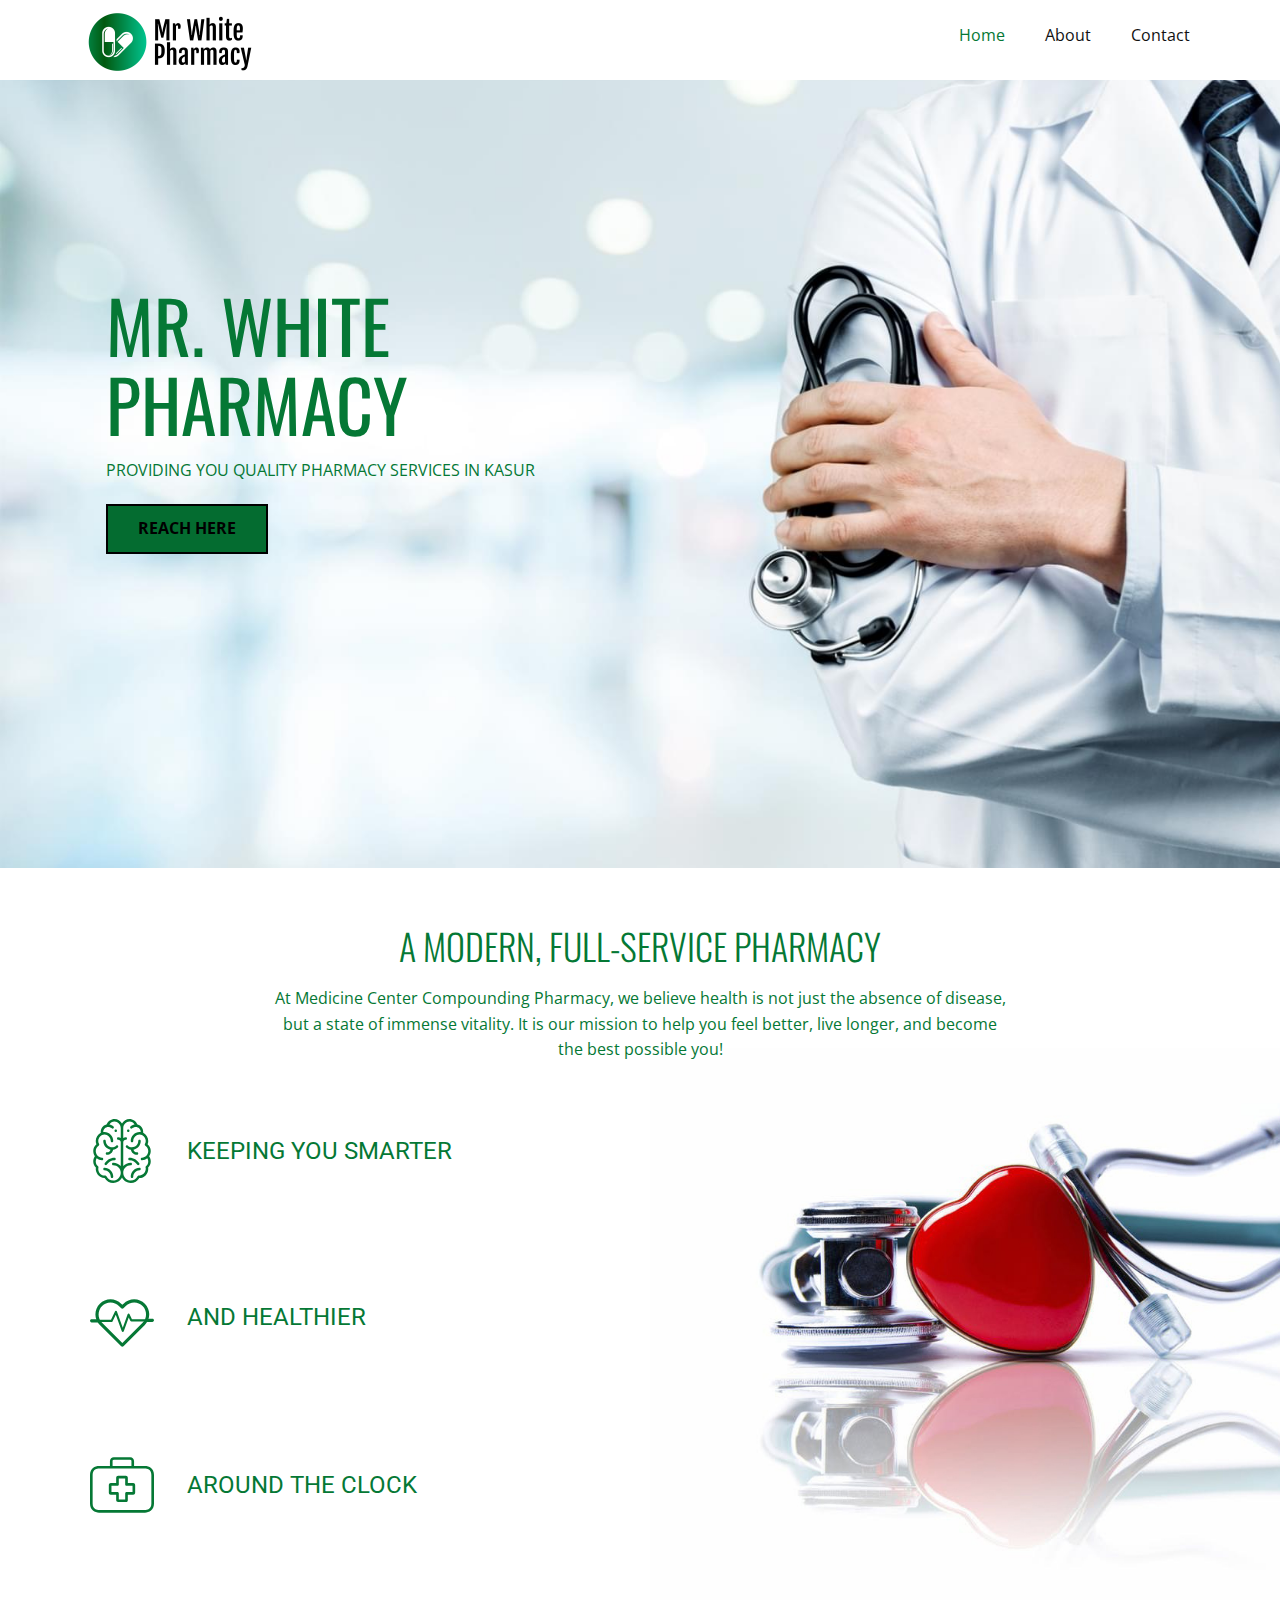
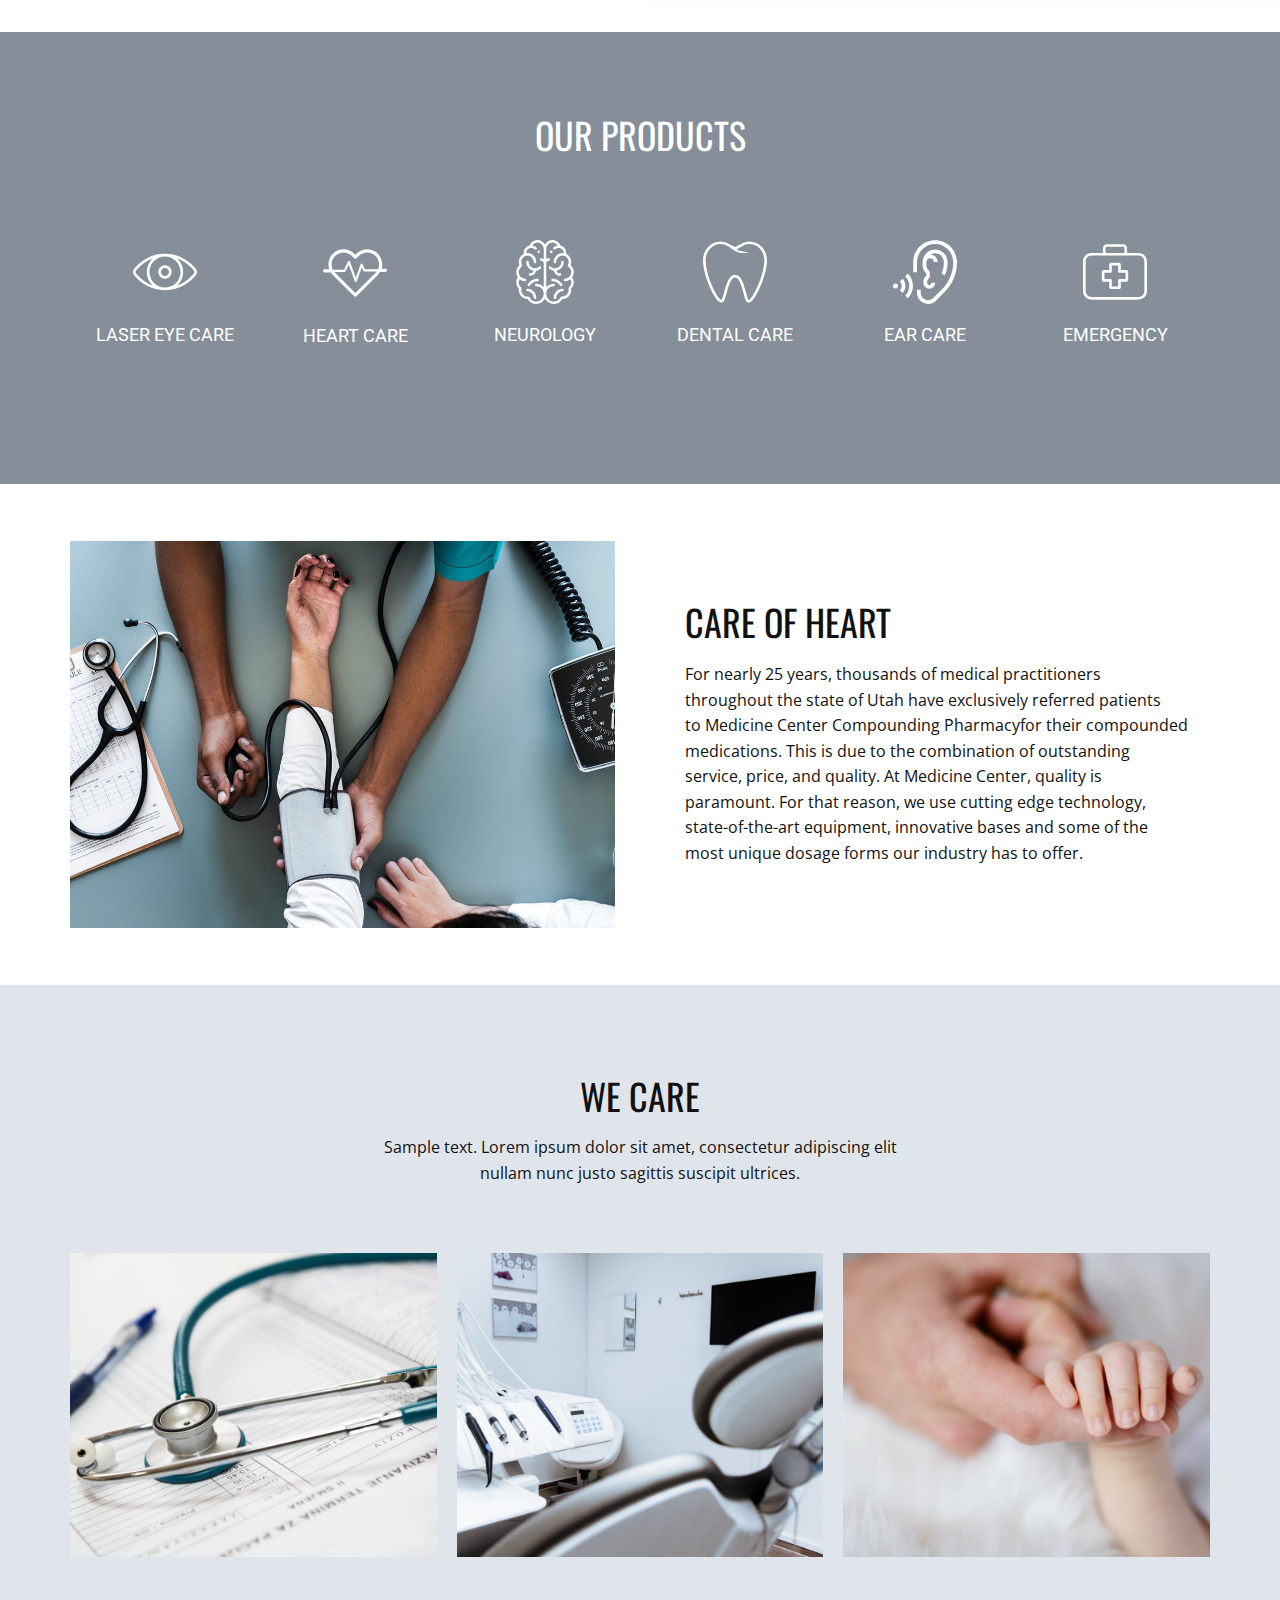
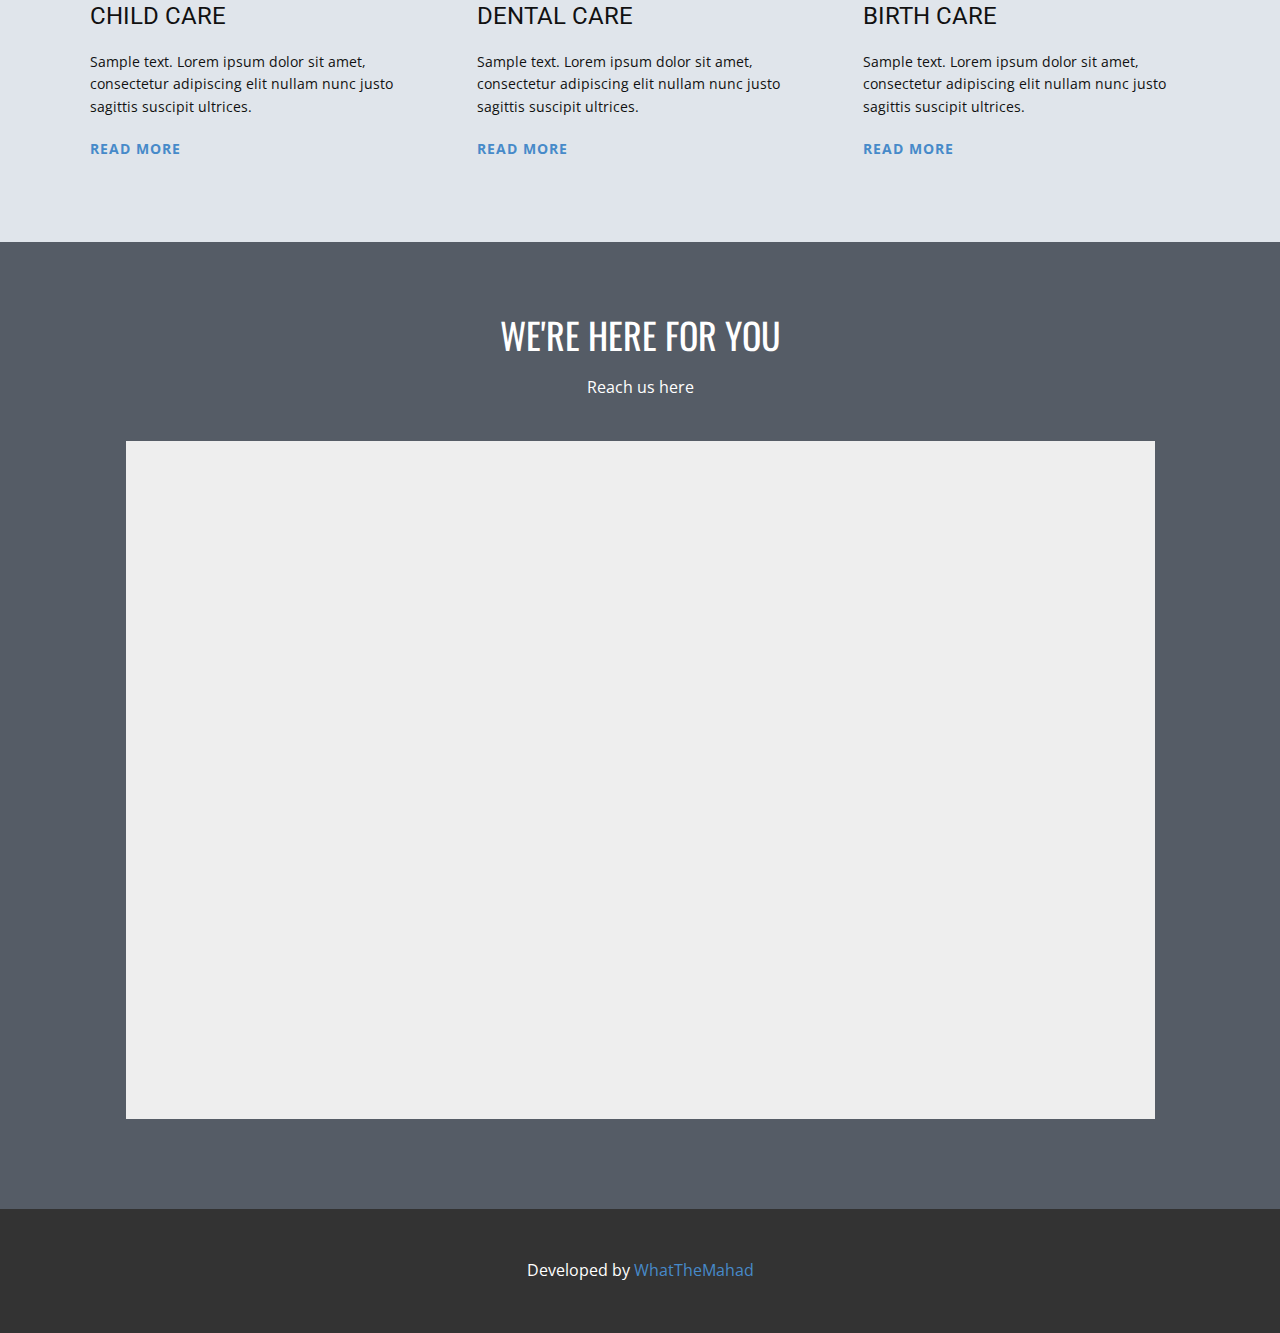
==== commit ccba1349: "First Module Ready" ====
--- a/index.html
+++ b/index.html
@@ -322,16 +322,5 @@
         <p class="u-small-text u-text u-text-variant u-text-1">Developed by <a href="https://whatthemahad.com" class="u-active-none u-border-none u-btn u-button-link u-button-style u-hover-none u-none u-text-palette-1-base u-btn-1" target="_blank">WhatTheMahad</a>
         </p>
       </div></footer>
-    <section class="u-backlink u-clearfix u-grey-80">
-      <a class="u-link" href="https://nicepage.com/website-templates" target="_blank">
-        <span>Website Templates</span>
-      </a>
-      <p class="u-text">
-        <span>created with</span>
-      </p>
-      <a class="u-link" href="https://nicepage.com/" target="_blank">
-        <span>Website Builder Software</span>
-      </a>. 
-    </section>
   </body>
 </html>--- a/nicepage.css
+++ b/nicepage.css
@@ -32653,7 +32653,7 @@
         .u-image:not(.u-shading) > .u-container-layout > .u-btn,
         .u-btn
         {
-        background-color: #478ac9;
+        background-color: #046c30;
         color: #ffffff;
         }
         .u-overlap.u-overlap-transparent:not(.u-overlap-contrast) .u-header :not(.u-nav-item) > .u-btn:hover,
